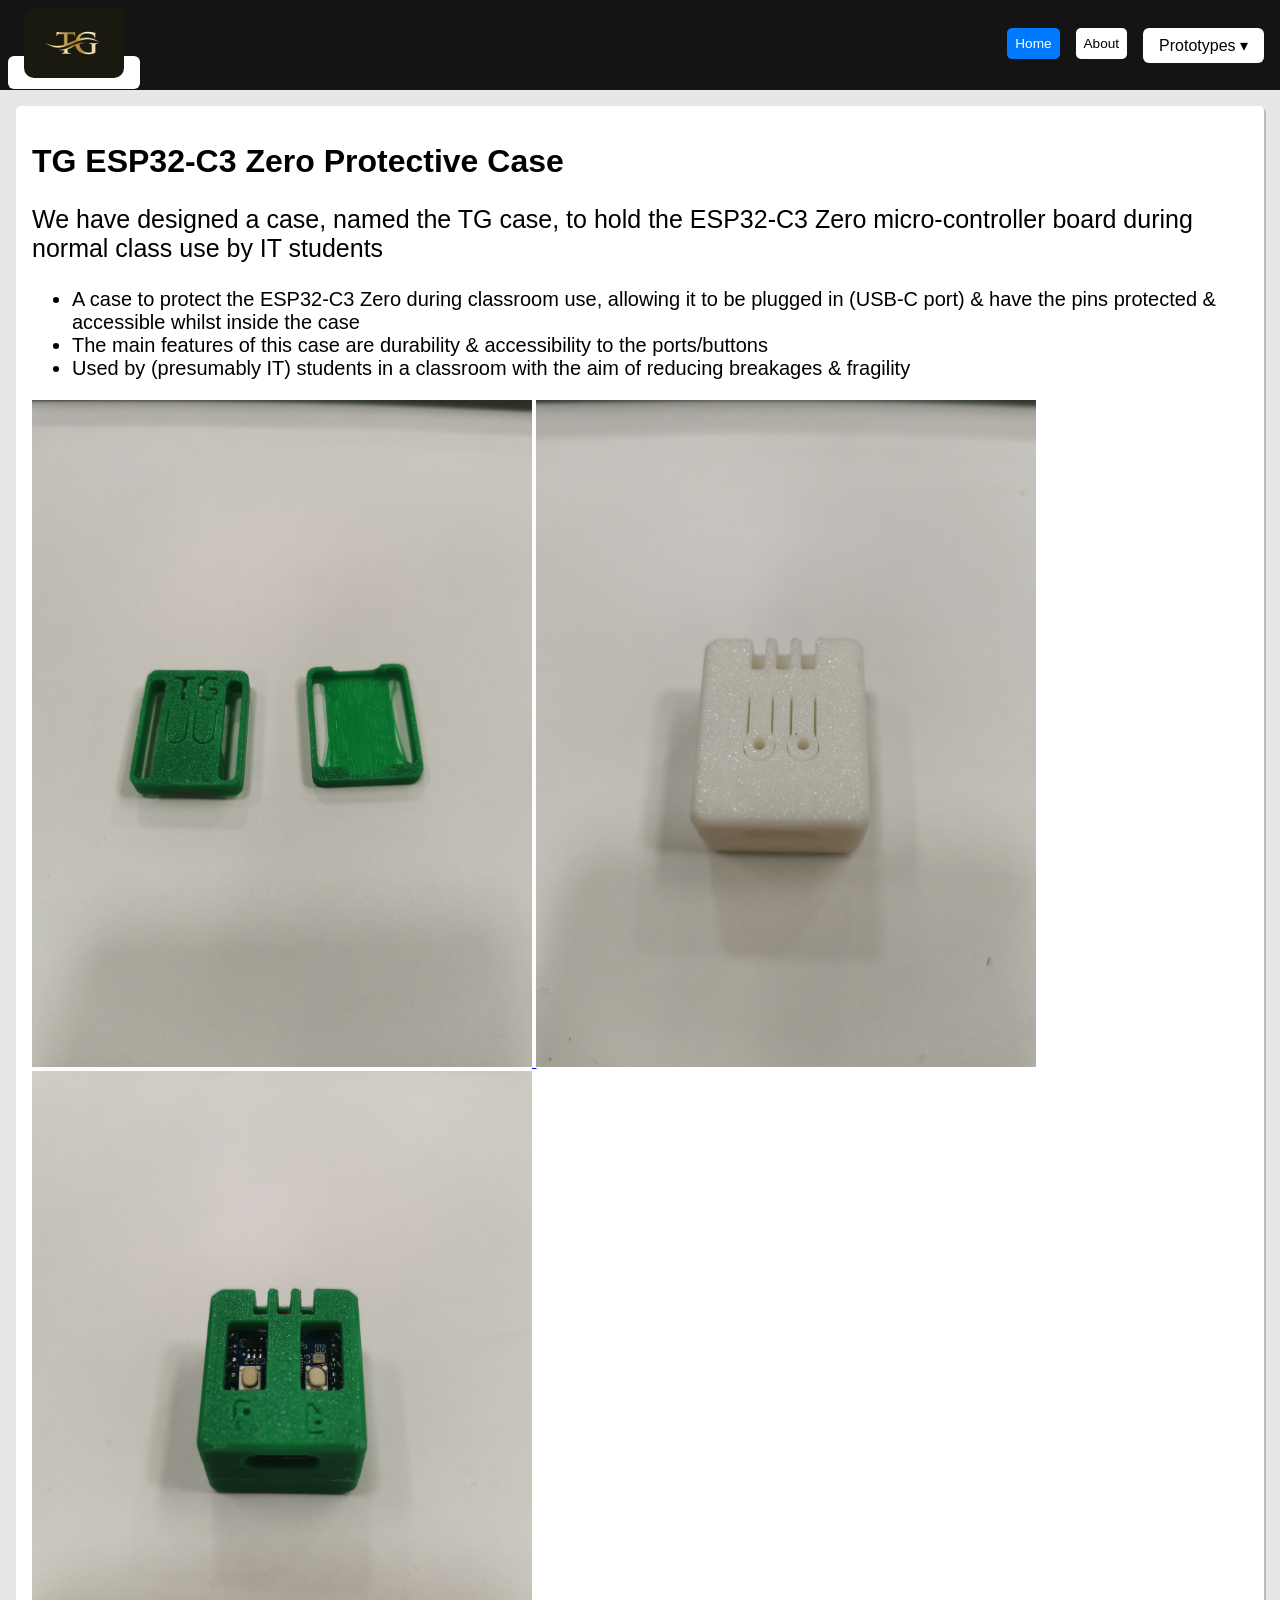
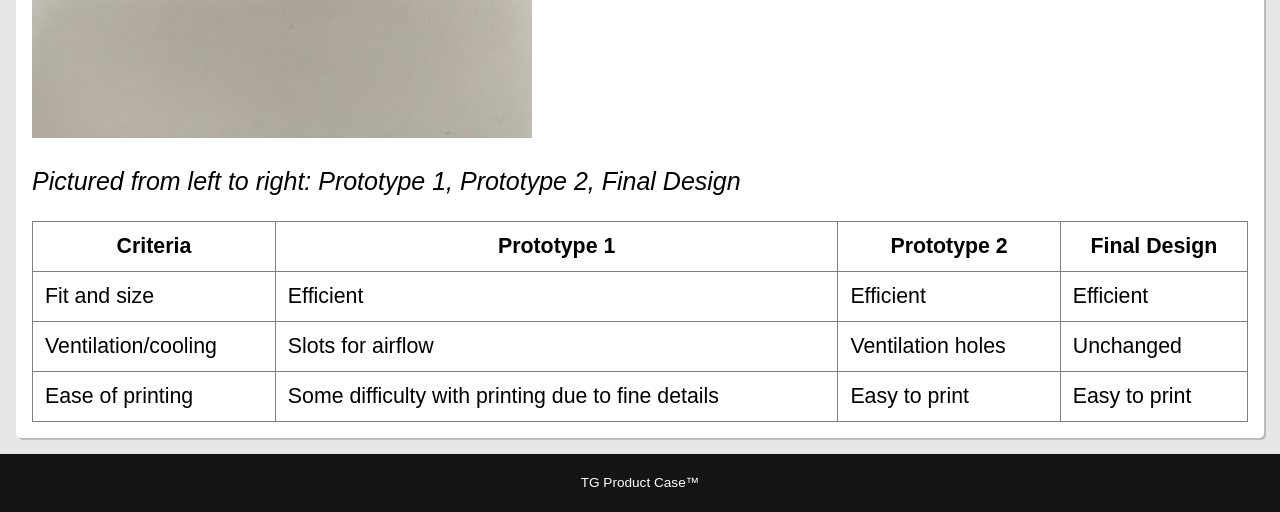
==== index.html @ 397fa7f3 "moved files into parent directory" ====
<!DOCTYPE html>
<html lang="en">

<!-- HEAD - This is the head of the site, metadata goes here such as CSS linking and site title -->
<head>
    <meta charset="UTF-8">
    <meta name="viewport" content="width=device-width, initial-scale=1.0">
    <title>TG Product Case</title>

    <link rel="stylesheet" href="./style.css">
</head>

<!-- BODY - This is the body of the site, the viewable content goes here -->
<body>
    <!-- NAVIGATION -->
    <nav>
        


        <!-- Your site logo should go here, it should also be clickable and send you to the home page -->
        <div id="logo">
            <a href="/index.html">
                <img src="./assets/TGlogo.jpg" alt="TG Logo">
            </a>
        </div>

        <ul>
            <li>
                <a href="index.html" class="active">Home</a>
            </li>

            <li>
                <a href="about.html">About</a>
            </li>

            <div class="dropdown">
                <a href="#">Prototypes ▾</a>
                <div class="dropdown-menu">
                <a href="prototype1.html">Prototype 1</a>
                <a href="prototype2.html">Prototype 2</a>
                <a href="finaldesign.html">Final Design</a>
                </div>
            </div>
        </ul>
    </nav>

    <!-- MAIN - The page content goes here, it may be different for each page -->

    <main>
        <div id="page">
            <!-- YOUR PAGE CONTENT GOES HERE -->
            <h1>TG ESP32-C3 Zero Protective Case</h1>

            <p class="list-elements">We have designed a case, named the TG case,  
            to hold the ESP32-C3 Zero micro-controller board during normal class use by IT students</p>

            <ul style="font-size: 20px;">
                <li>A case to protect the ESP32-C3 Zero during classroom use, allowing it to be plugged in (USB-C port) & have the pins protected & accessible whilst inside the case</li>
                <li>The main features of this case are durability & accessibility to the ports/buttons</li>
                <li>Used by (presumably IT)  students in a classroom with the aim of reducing breakages & fragility</li>
            </ul>

            <span>
            <a href="./prototype1.html">
                <img src="./images/prototype1.jpg" alt="TG Case Placeholder Image" style="width: 500px; height: auto;">
            </a>

            </span>
            
            <span>
            <a href="/prototype2.html">
                <img src="./images/prototype2.jpg" alt="TG Case Placeholder Image" style="width: 500px; height: auto;">
            </a>

            </span>
            
            <span>
            <a href="/finaldesign.html">
                <img src="./images/finaldesign.jpg" alt="TG Case Placeholder Image" style="width: 500px; height: auto;">  
            </a>

            </span>

            <p style="font-style: italic;" class="list-elements">Pictured from left to right: Prototype 1, Prototype 2, Final Design</p>

                                   <table border="1" style="font-family: Calibri, sans-serif; font-size: 11pt; border-collapse: collapse;">
        <table border="1" style="font-family: Calibri, sans-serif; font-size: 16pt; border-collapse: collapse; width: 100%;">
        <tr>
            <th style="padding: 12px;">Criteria</th>
            <th style="padding: 12px;">Prototype 1</th>
            <th style="padding: 12px;">Prototype 2</th>
            <th style="padding: 12px;">Final Design</th>
        </tr>
        <tr>
            <td style="padding: 12px;">Fit and size</td>
            <td style="padding: 12px;">Efficient</td>
            <td style="padding: 12px;">Efficient</td>
            <td style="padding: 12px;">Efficient</td>
        </tr>
        <tr>
            <td style="padding: 12px;">Ventilation/cooling</td>
            <td style="padding: 12px;">Slots for airflow</td>
            <td style="padding: 12px;">Ventilation holes</td>
            <td style="padding: 12px;">Unchanged</td>
        </tr>
        <tr>
            <td style="padding: 12px;">Ease of printing</td>
            <td style="padding: 12px;">Some difficulty with printing due to fine details</td>
            <td style="padding: 12px;">Easy to print</td>
            <td style="padding: 12px;">Easy to print</td>
        </tr>
        </table>

            

            

        </div>
    </main>
    
    <!-- FOOTER - This is the footer of the site (what is at the bottom of the page) -->
    <footer>
        <p>
            TG Product Case™
        </p>
    </footer>

</body>
</html>
---- style.css ----
/* CSS - This file contains all of the style and layouts for the site */

* {
    font-family:Arial, Helvetica, sans-serif;

    --bg-color: rgb(231, 231, 231);
    --page-color: white;
    --panel-color: rgb(20, 20, 20);
}

nav a {
  background: white;
  color: black;
  padding: 8px 16px;
  border-radius: 6px;
  text-decoration: none;
}

nav a.active {
  background: #007bff;
  color: white;
}

nav {
  display: flex;
  align-items: center;
  gap: 8px;
  background: #1a1a1a;        /* your dark nav background */
  padding: 10px 20px;
  position: relative;          /* important */
}

.dropdown {
  position: relative;
  display: inline-flex;   /* add this */
  align-items: center; 
}

.dropdown-menu {
  display: none;
  position: absolute;
  top: 100%;                   /* flush below the nav bar */
  left: 0;
  background: white;
  border-radius: 0 0 6px 6px;  /* only round the bottom corners */
  box-shadow: 0 4px 12px rgba(0,0,0,0.2);
  min-width: 150px;
  z-index: 100;
}

.dropdown:hover .dropdown-menu {
  display: flex;
  flex-direction: column;
}

.dropdown-menu a {
  display: block;
  padding: 10px 16px;
  color: black;
  text-decoration: none;
  white-space: nowrap;
}

.dropdown-menu a:hover {
  background: #f0f0f0;
}


body {
    display: flex;
    flex-direction: column;

    min-height: 100vh;
    margin: 0;
}

main {
    flex: 1;
    display: flex;
    flex-direction: column;

    padding: 1rem;

    background-color: var(--bg-color);
}

select {
  padding: 8px 16px;
  border-radius: 6px;
  border: 1px solid #ccc;
  background: white;
  font-size: 1rem;
  cursor: pointer;
}

label {
  display: block;
  margin-bottom: 6px;
  font-weight: bold;
}

.list-elements {
  font-size: 25px;
}


#page {
    flex: 1;

    border: 0;
    border-radius: 5px;

    box-shadow: rgb(187, 187, 187) 2px 2px 0;

    background-color: var(--page-color);

    padding: 1rem;
}

nav {
    display: flex;
    flex-direction: row;

    align-items: center;

    background-color: var(--panel-color);
    padding: 0.5rem;
}

nav #logo {
    flex: 1;
}

nav img {
    border: 0;
    border-radius: 10px;

    max-width: 100px;
}

nav ul {
    display: flex;
    flex-direction: row;

    gap: 1rem;

    list-style: none;
    margin-right: 0.5rem;
}

nav ul li a {
    display: block;

    color: black;
    background-color: white;

    border-radius: 5px;
    padding: 0.5rem;

    text-decoration: none;
    font-size: 0.85rem;

    transition: all 0.25s;
}
nav ul li a:hover {
    color: white;
    background-color: dodgerblue;
}

footer {
    display: flex;

    align-items: center;
    justify-content: center;

    color: white;
    background-color: var(--panel-color);

    padding: 0.5rem 1rem;
    font-size: 0.85rem;
}
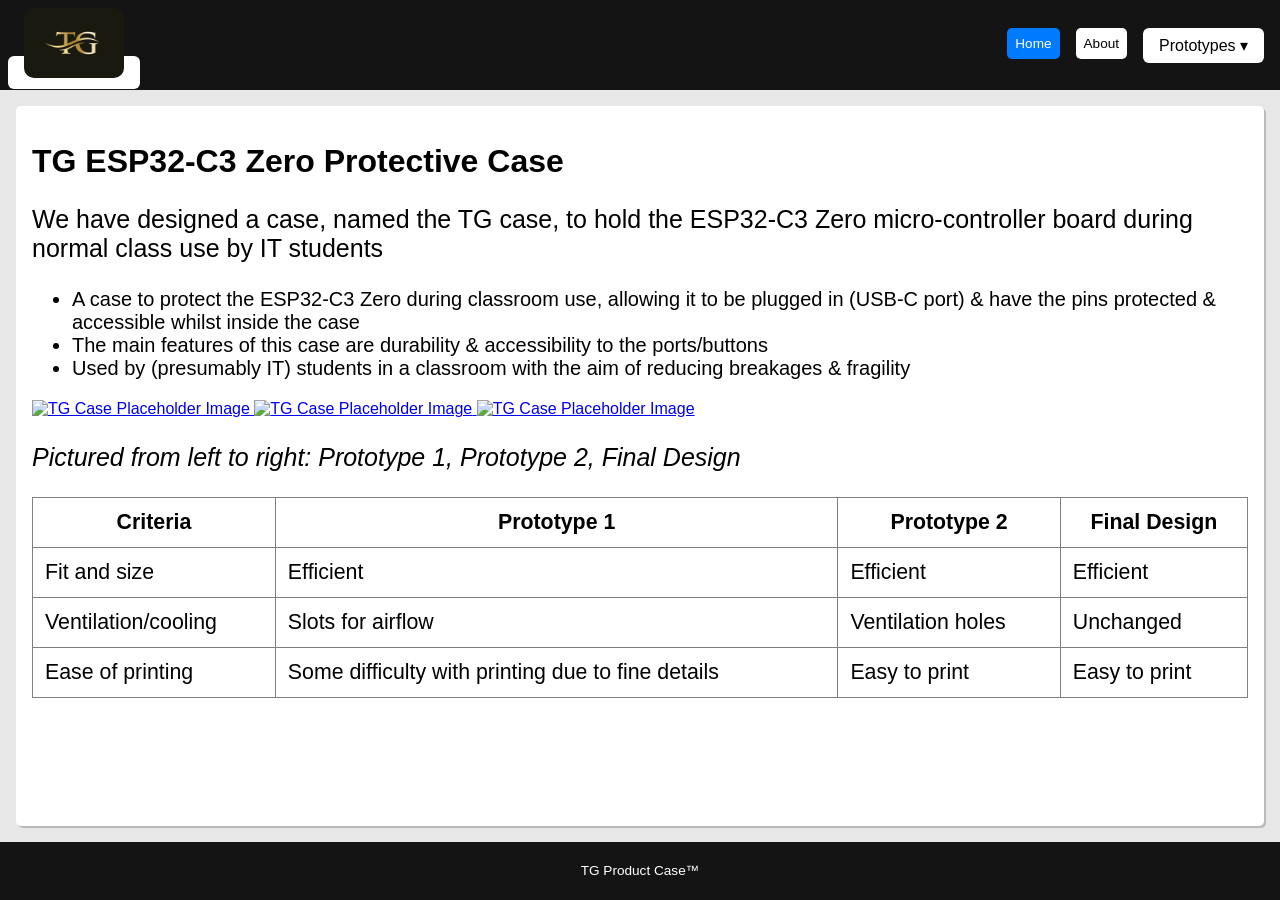
==== commit e4543280: "Update index.html" ====
--- a/index.html
+++ b/index.html
@@ -62,21 +62,21 @@
 
             <span>
             <a href="./prototype1.html">
-                <img src="./images/prototype1.jpg" alt="TG Case Placeholder Image" style="width: 500px; height: auto;">
+                <img src="./TG-case/images/prototype1.jpg" alt="TG Case Placeholder Image" style="width: 500px; height: auto;">
             </a>
 
             </span>
             
             <span>
             <a href="/prototype2.html">
-                <img src="./images/prototype2.jpg" alt="TG Case Placeholder Image" style="width: 500px; height: auto;">
+                <img src="./TG-case/images/prototype2.jpg" alt="TG Case Placeholder Image" style="width: 500px; height: auto;">
             </a>
 
             </span>
             
             <span>
             <a href="/finaldesign.html">
-                <img src="./images/finaldesign.jpg" alt="TG Case Placeholder Image" style="width: 500px; height: auto;">  
+                <img src="./TG-case/images/finaldesign.jpg" alt="TG Case Placeholder Image" style="width: 500px; height: auto;">  
             </a>
 
             </span>
@@ -126,4 +126,4 @@
     </footer>
 
 </body>
-</html>+</html>
